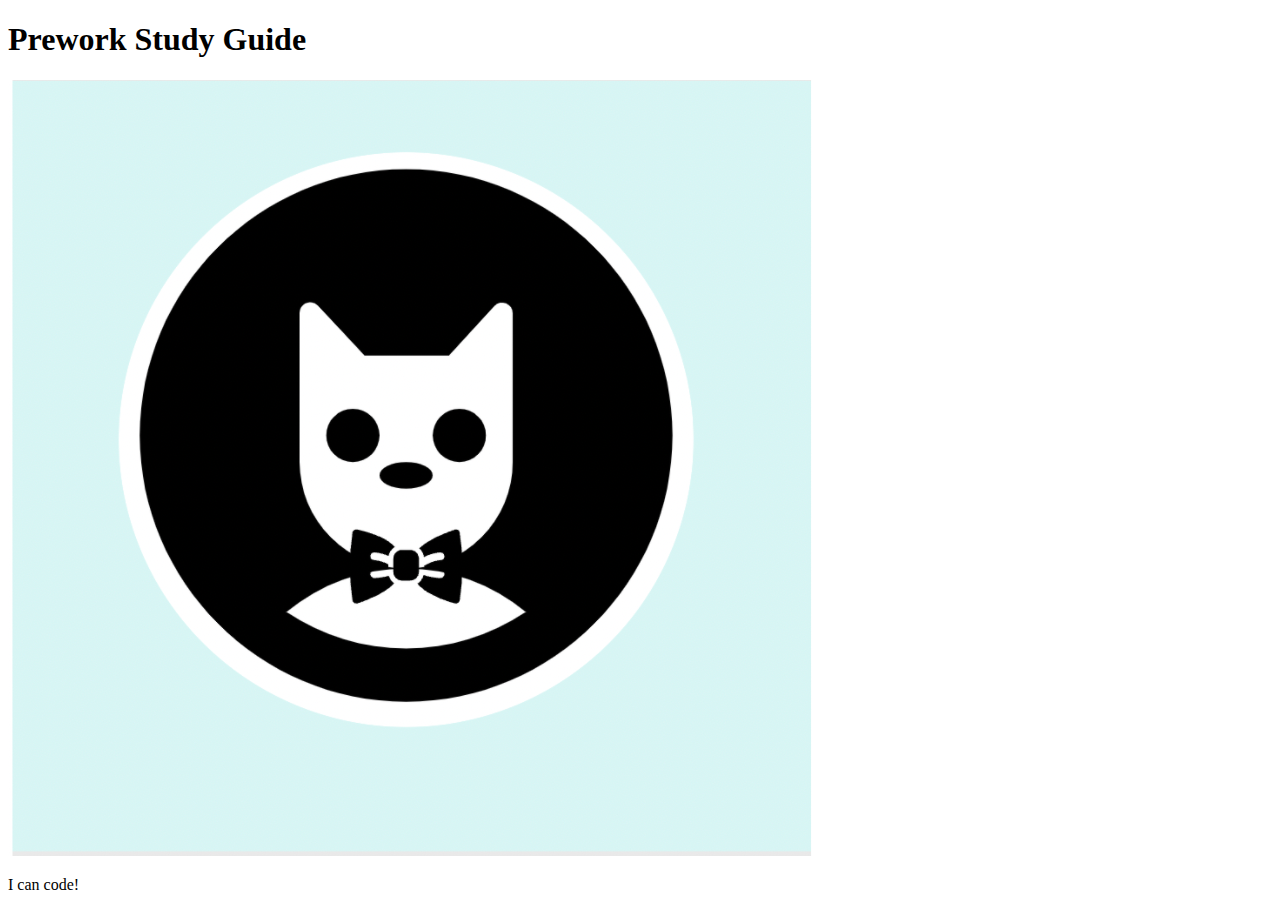
==== prework-study-guide/index.html @ 0991e539 "changed header text" ====
<!DOCTYPE html>
<html lang="en">
  <head>
    <meta charset="UTF-8" />
    <meta http-equiv="X-UA-Compatible" content="IE=edge" />
    <meta name="viewport" content="width=device-width, initial-scale=1.0" />
    <title>Prework Study Guide</title>
  </head>
  <body>
    <header id="header">
      <h1>Prework Study Guide</h1>
      <img src="./assets/bowtie-cat.png" alt="Profile image of cat wearing a bow tie." />
    </header>
    <main>
      <!-- Student code goes here -->
    </main>

    <footer>
      <p>I can code!</p>
    </footer>
  </body>
</html>
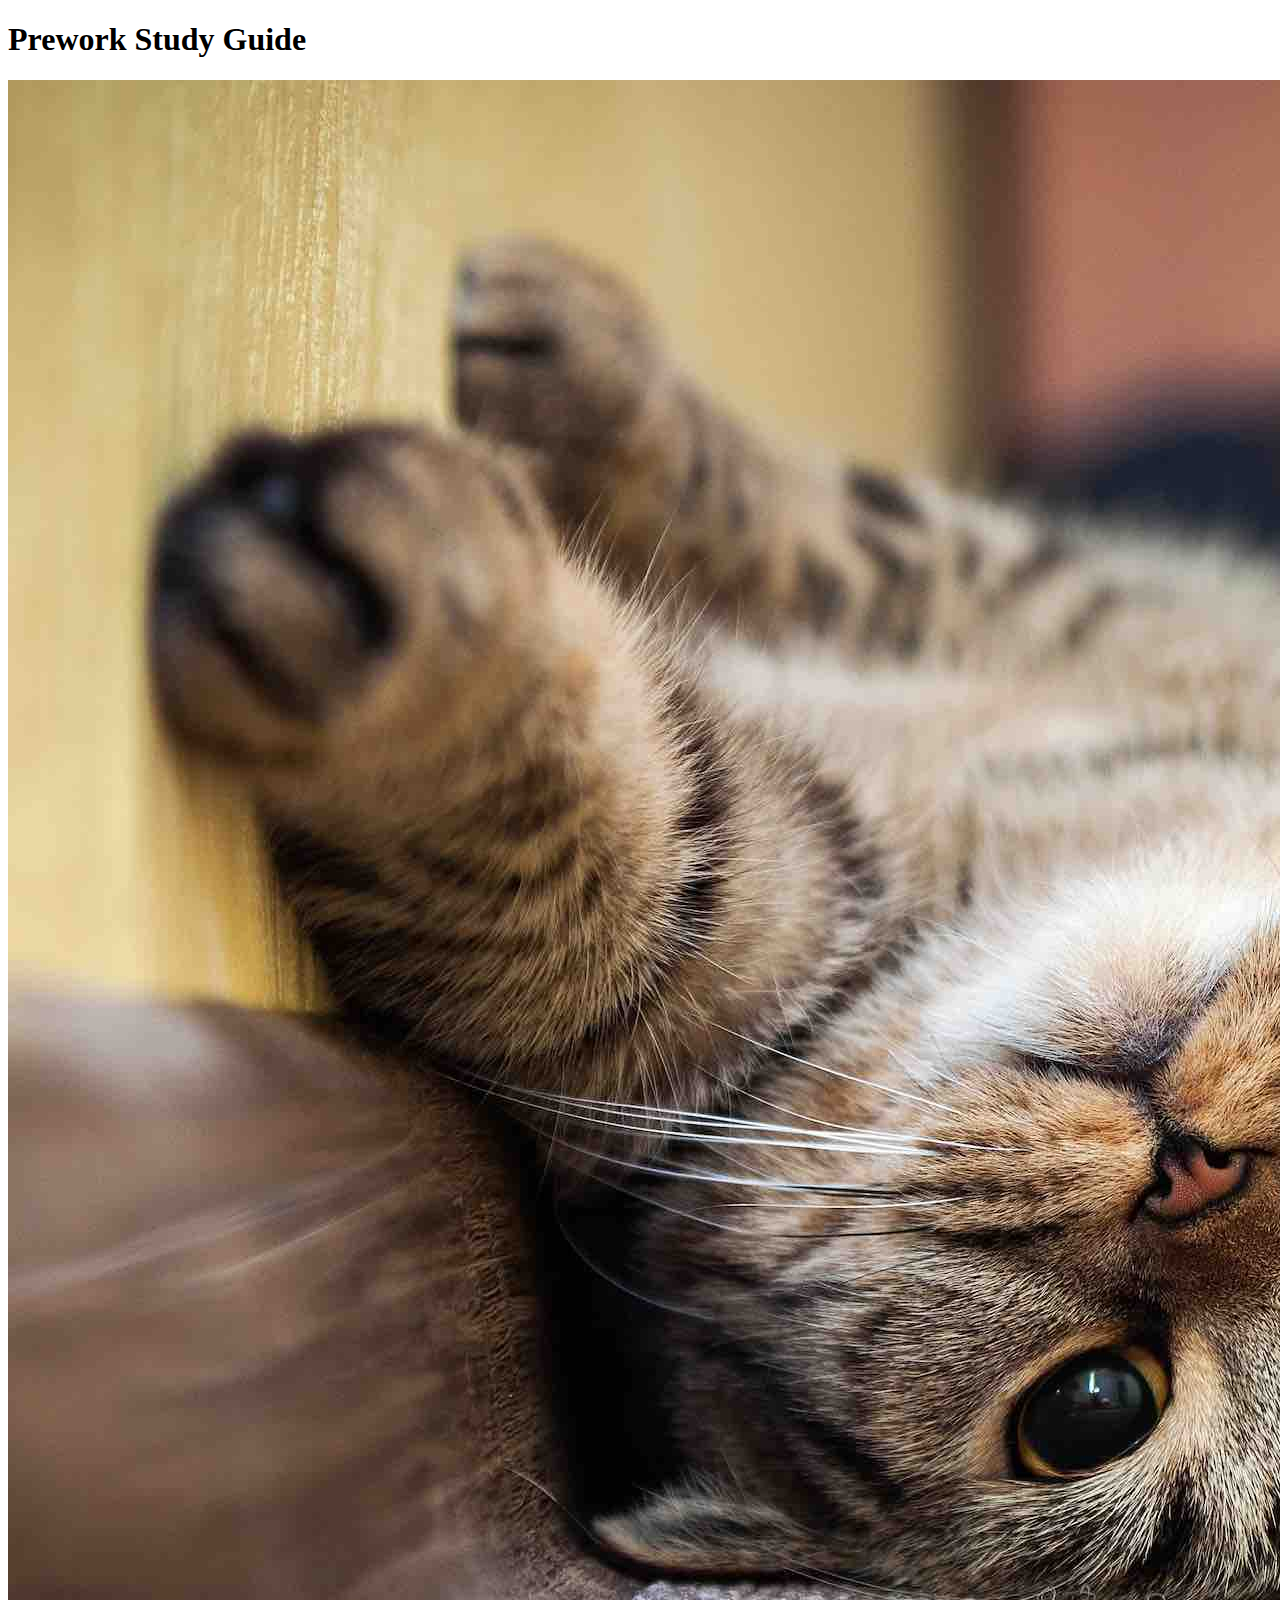
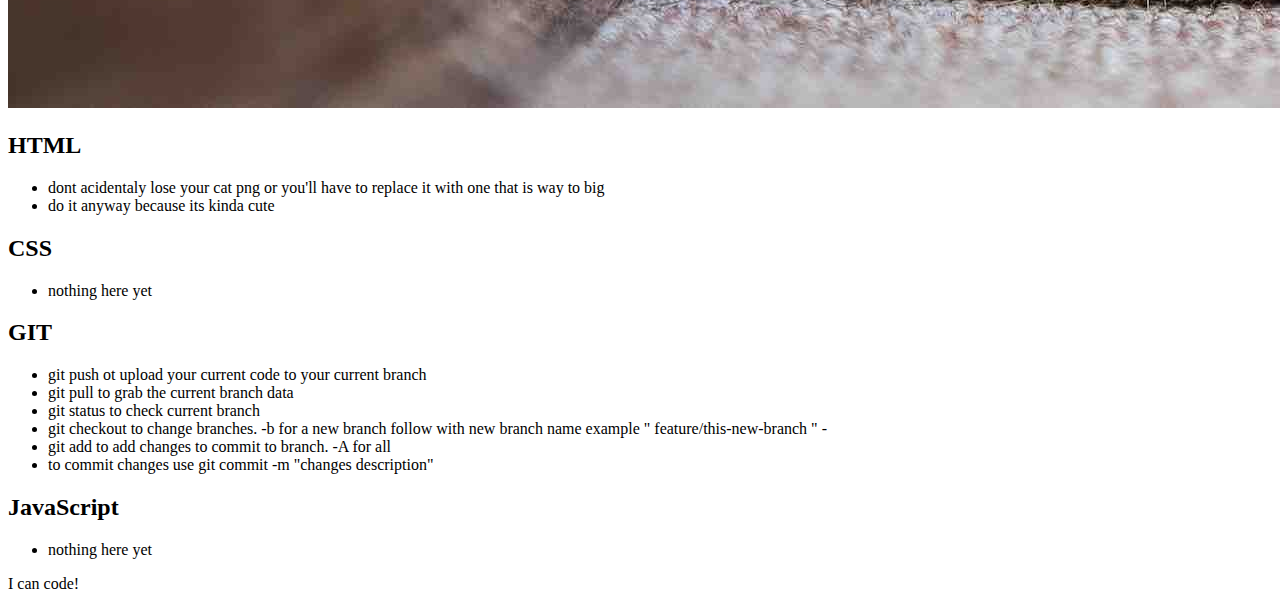
==== commit 649dd1ee: "added Sections and changed picture" ====
--- a/prework-study-guide/index.html
+++ b/prework-study-guide/index.html
@@ -9,10 +9,68 @@
   <body>
     <header id="header">
       <h1>Prework Study Guide</h1>
-      <img src="./assets/bowtie-cat.png" alt="Profile image of cat wearing a bow tie." />
+      <img src="./assets/cat.png" alt="Profile image of cat wearing a bow tie." />
     </header>
     <main>
-      <!-- Student code goes here -->
+
+      <section class="card" id="html-section">
+
+        <H2>HTML</H2>
+
+        <ul>
+
+          <li>dont acidentaly lose your cat png or you'll have to replace it with one that is way to big</li>
+          <li>do it anyway because its kinda cute</li>
+
+
+        </ul>
+
+
+
+      </section>
+   
+      <section class="card" id="css-section">
+
+        <H2>CSS</H2>
+
+        <ul>
+
+          <li>nothing here yet</li>
+
+        </ul>
+   
+      </section>
+   
+      <section class="card" id="git-section">
+
+        <H2>GIT</H2>
+
+        <ul>
+
+          <li>git push ot upload your current code to your current branch</li>
+          <li>git pull to grab the current branch data</li>
+          <li>git status to check current branch</li>
+          <li>git checkout to change branches. -b for a new branch follow with new branch name example " feature/this-new-branch " - </li>
+          <li>git add to add changes to commit to branch. -A for all</li>
+          <li>to commit changes use git commit -m "changes description" </li>
+
+        </ul>
+   
+      </section>
+   
+    
+      <section class="card" id="javascript-section">
+
+        <H2>JavaScript</H2>
+
+        <ul>
+
+          <li>nothing here yet</li>
+
+        </ul>
+   
+      </section>
+      
     </main>
 
     <footer>
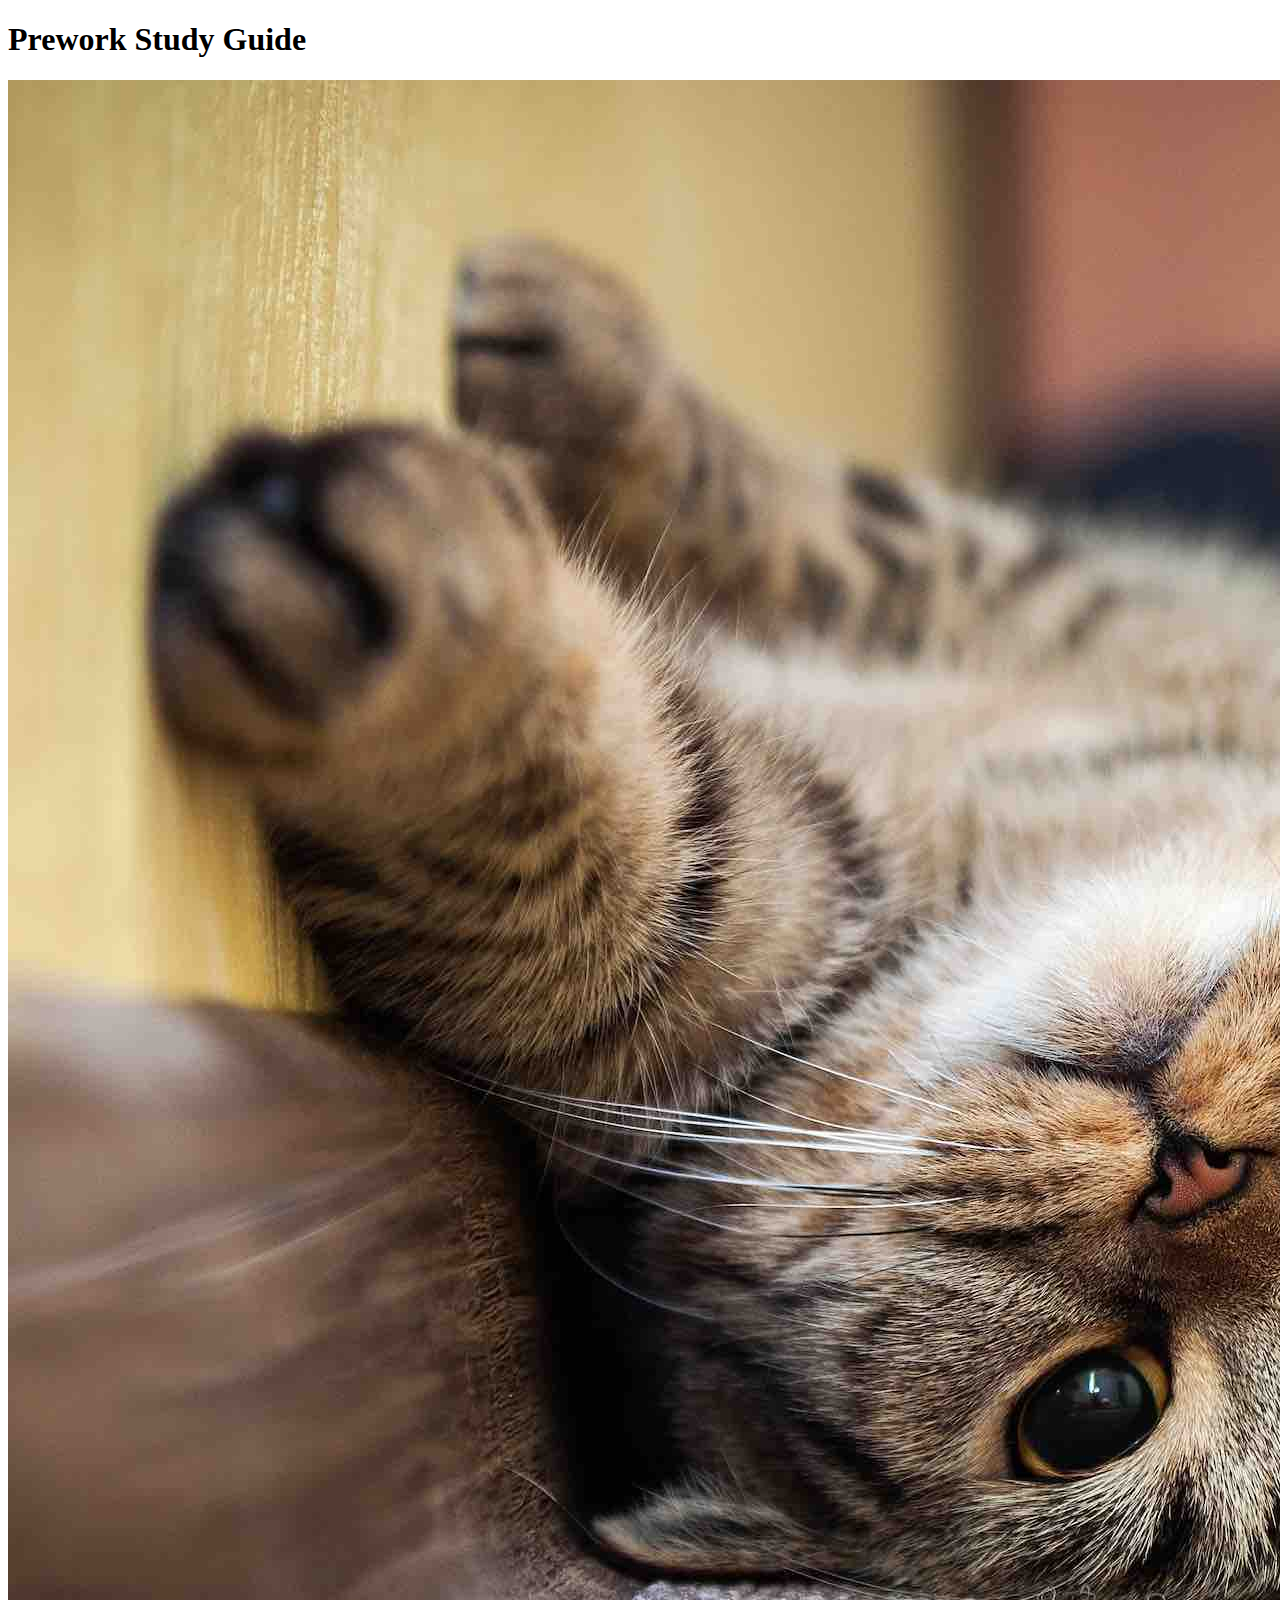
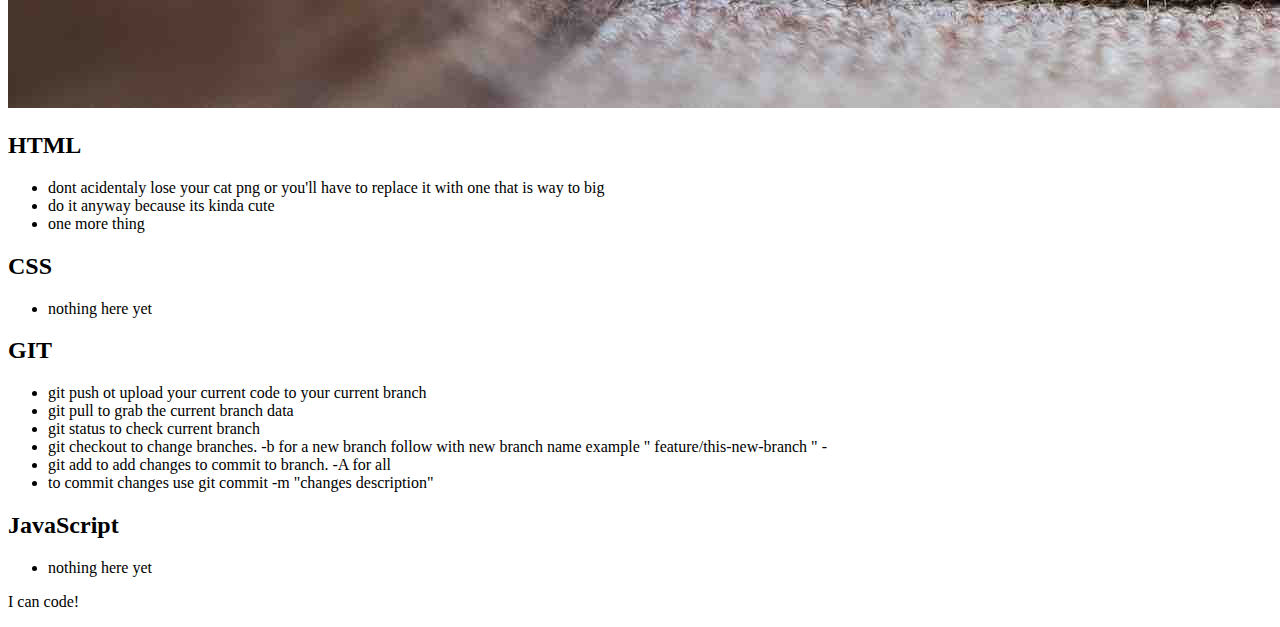
==== commit 6f00979c: "added a thing" ====
--- a/prework-study-guide/index.html
+++ b/prework-study-guide/index.html
@@ -21,6 +21,7 @@
 
           <li>dont acidentaly lose your cat png or you'll have to replace it with one that is way to big</li>
           <li>do it anyway because its kinda cute</li>
+          <li>one more thing</li>
 
 
         </ul>
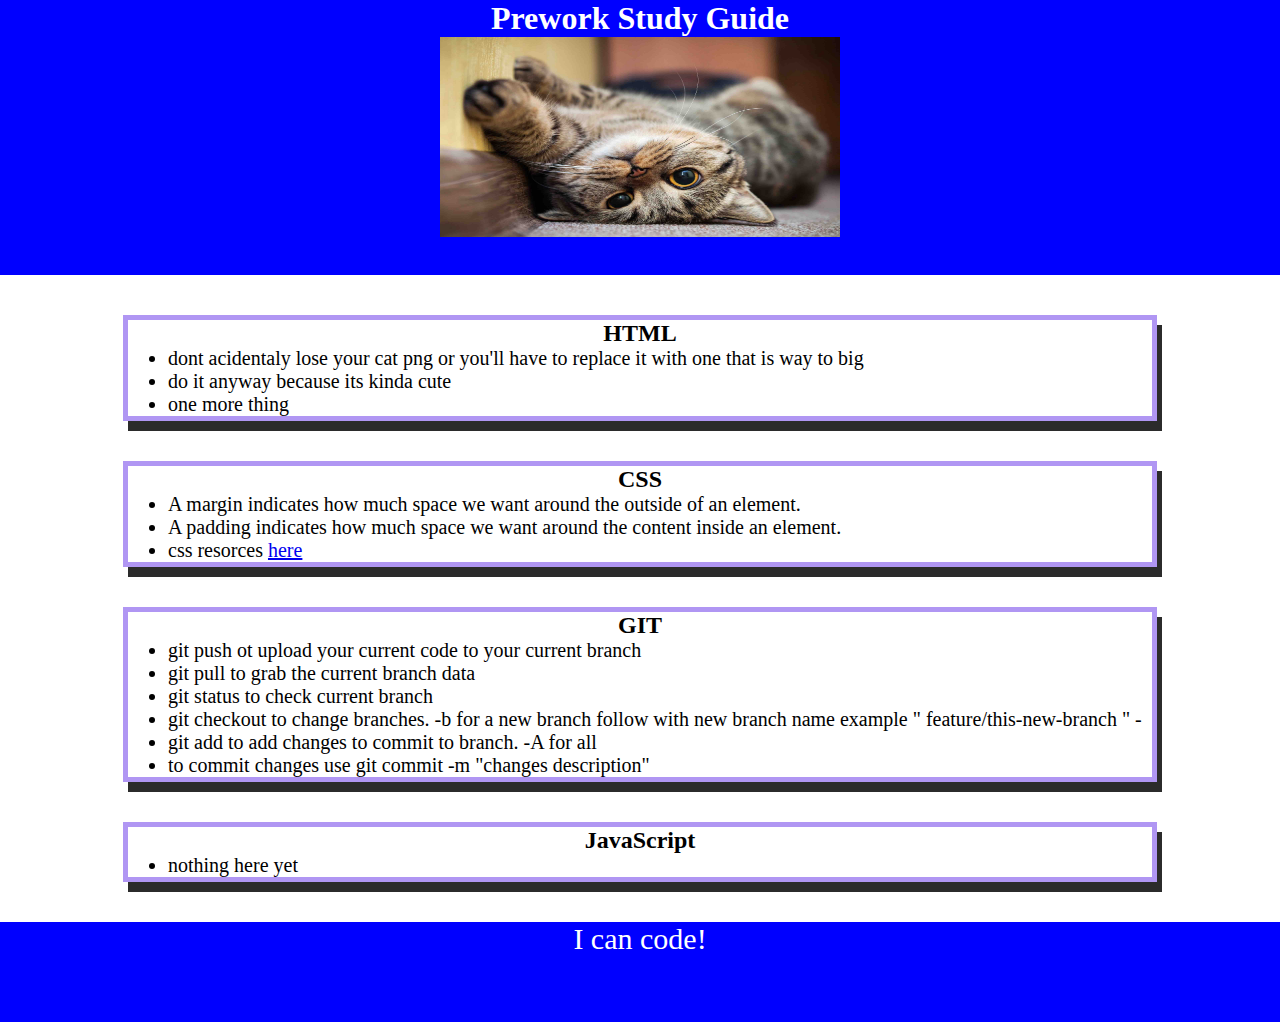
==== commit 75ba3117: "added css to prodject" ====
--- a/prework-study-guide/index.html
+++ b/prework-study-guide/index.html
@@ -1,6 +1,8 @@
 <!DOCTYPE html>
 <html lang="en">
   <head>
+    <link rel="stylesheet" href="./assets/style.css">
+    
     <meta charset="UTF-8" />
     <meta http-equiv="X-UA-Compatible" content="IE=edge" />
     <meta name="viewport" content="width=device-width, initial-scale=1.0" />
@@ -36,7 +38,9 @@
 
         <ul>
 
-          <li>nothing here yet</li>
+          <li>A margin indicates how much space we want around the outside of an element.</li>
+          <li>A padding indicates how much space we want around the content inside an element.</li>
+          <li>css resorces <a href="https://developer.mozilla.org/en-US/docs/Web/CSS">here</a></li>
 
         </ul>
    
--- a/prework-study-guide/assets/style.css
+++ b/prework-study-guide/assets/style.css
@@ -0,0 +1,50 @@
+* {
+    margin: 0;
+    padding: 0;
+}
+
+header {
+    width: 100%;
+    height: 275px;
+    background-color: blue;
+    color: white;
+}
+
+footer {
+    width: 100%;
+    height: 100px;
+    background-color: blue;
+    color: white;
+}
+
+
+
+h1,h2 {
+    text-align: center;
+}
+
+img {
+    display: block;
+    height: 200px;
+    width: 400px;
+    margin-left: auto;
+    margin-right: auto;
+}
+
+ul {
+    padding-left: 40px;
+    font-size: 20px;
+}
+
+p {
+    text-align: center;
+    font-size: 30px;
+  }
+
+.card {
+    width: 80%;
+    margin: 40px auto;
+    border: 5px solid #4304e26b ;
+    box-shadow: 5px 10px #2b2b2b;
+  }
+  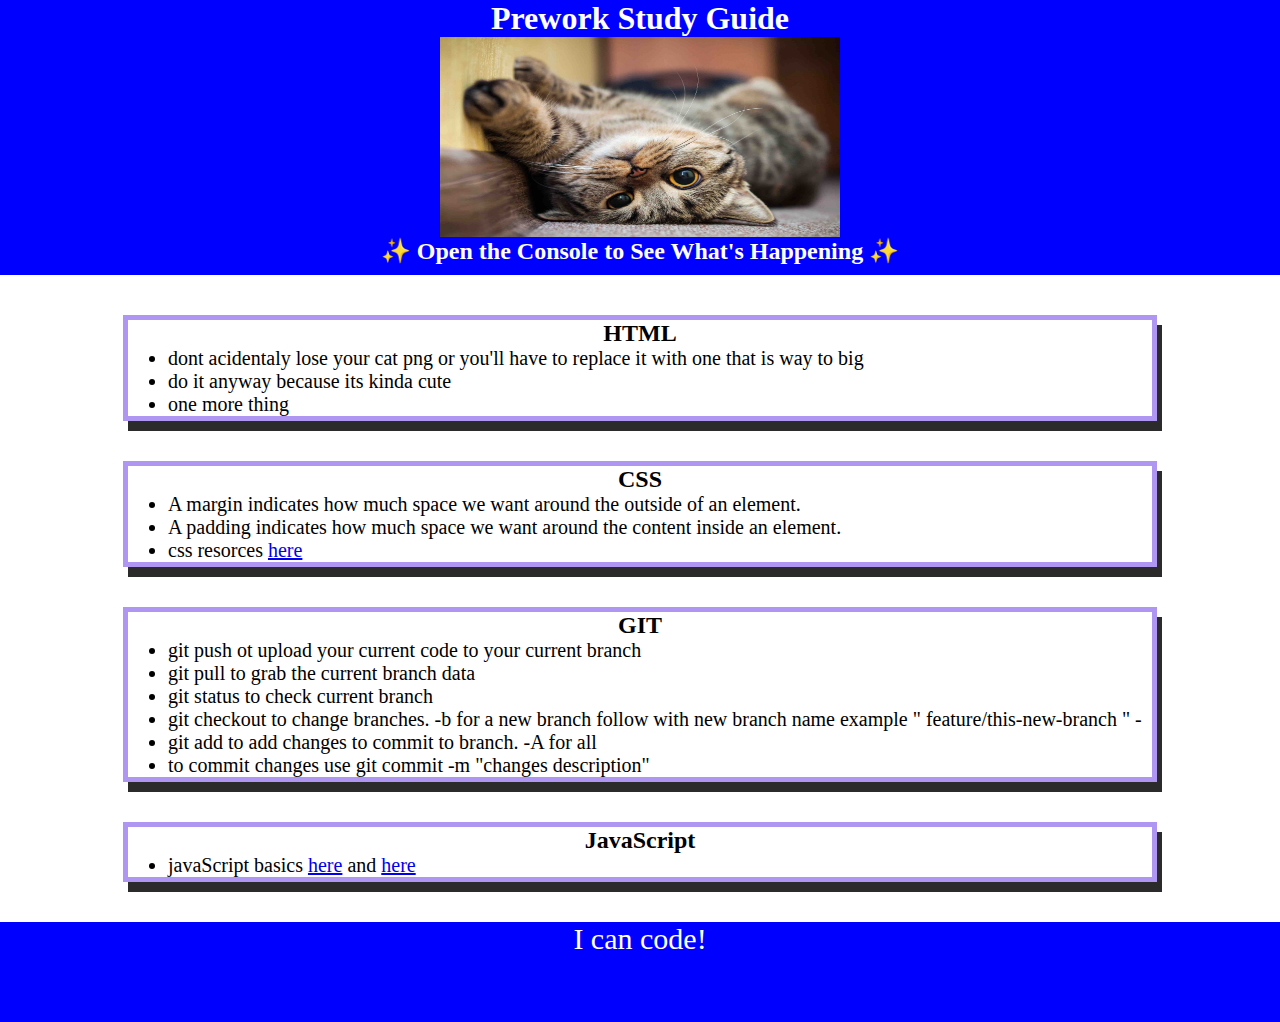
==== commit 88a93a55: "added some cheeky JavaScript" ====
--- a/prework-study-guide/index.html
+++ b/prework-study-guide/index.html
@@ -12,6 +12,8 @@
     <header id="header">
       <h1>Prework Study Guide</h1>
       <img src="./assets/cat.png" alt="Profile image of cat wearing a bow tie." />
+      <h2>✨ Open the Console to See What's Happening ✨</h2>
+
     </header>
     <main>
 
@@ -70,7 +72,7 @@
 
         <ul>
 
-          <li>nothing here yet</li>
+          <li>javaScript basics <a href="https://developer.mozilla.org/en-US/docs/Web/JavaScript/Guide/Grammar_and_types#variables">here</a> and  <a href="https://developer.mozilla.org/en-US/docs/Web/JavaScript/Data_structures">here</a></li>
 
         </ul>
    
@@ -81,5 +83,8 @@
     <footer>
       <p>I can code!</p>
     </footer>
+
+    <script src="./assets/script.js"></script>
+  
   </body>
 </html>
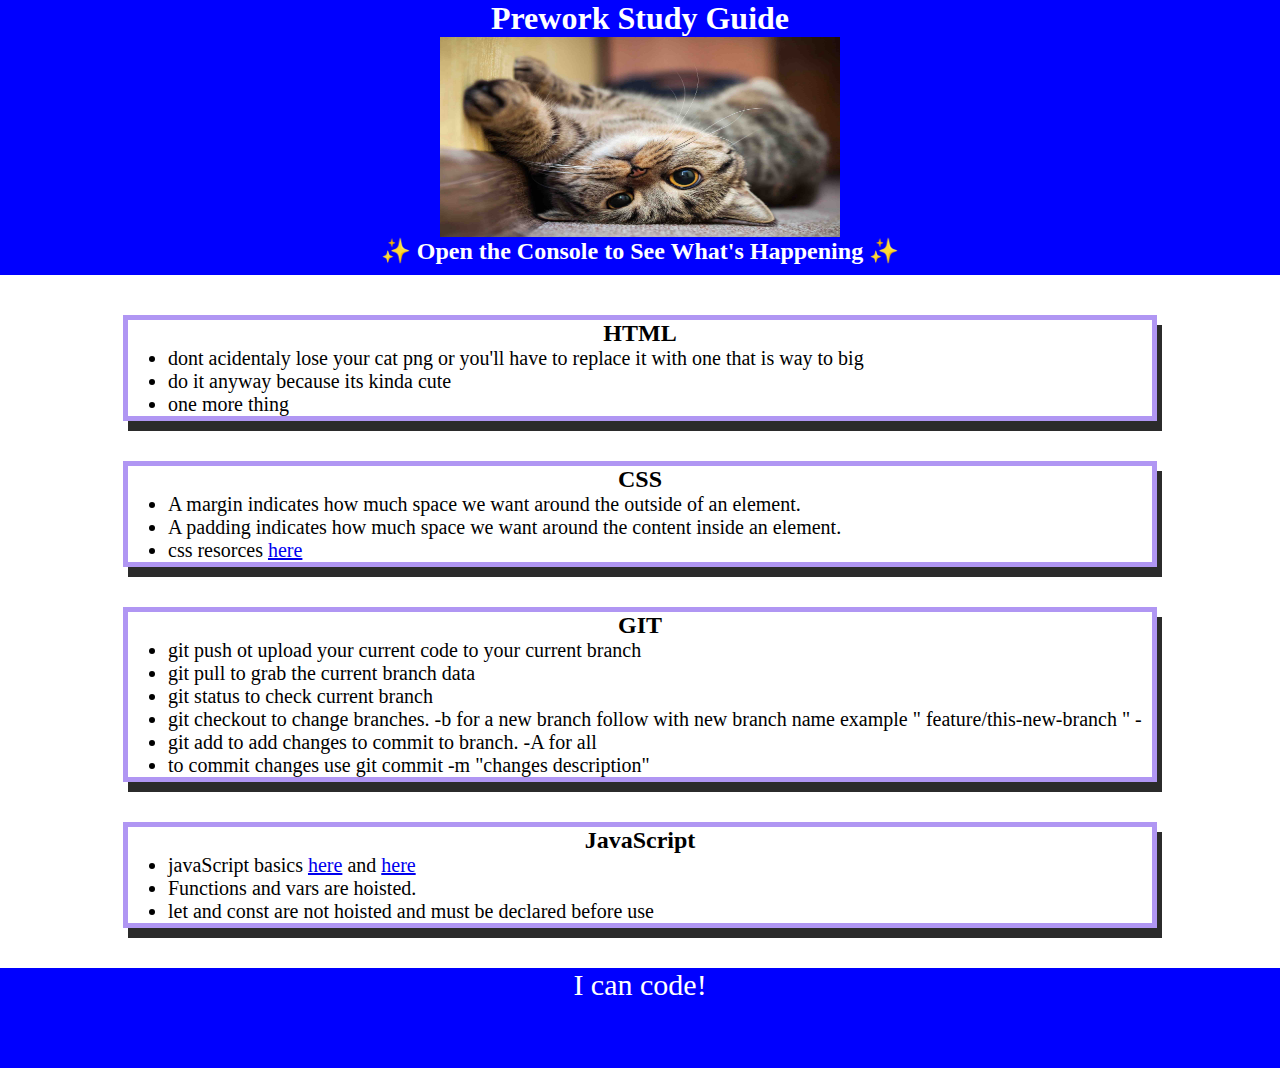
==== commit 32fd344b: "added more pointless but fun JavaScript" ====
--- a/prework-study-guide/index.html
+++ b/prework-study-guide/index.html
@@ -73,7 +73,8 @@
         <ul>
 
           <li>javaScript basics <a href="https://developer.mozilla.org/en-US/docs/Web/JavaScript/Guide/Grammar_and_types#variables">here</a> and  <a href="https://developer.mozilla.org/en-US/docs/Web/JavaScript/Data_structures">here</a></li>
-
+          <li>Functions and vars are hoisted.</li>
+          <li>let and const are not hoisted and must be declared before use</li>
         </ul>
    
       </section>
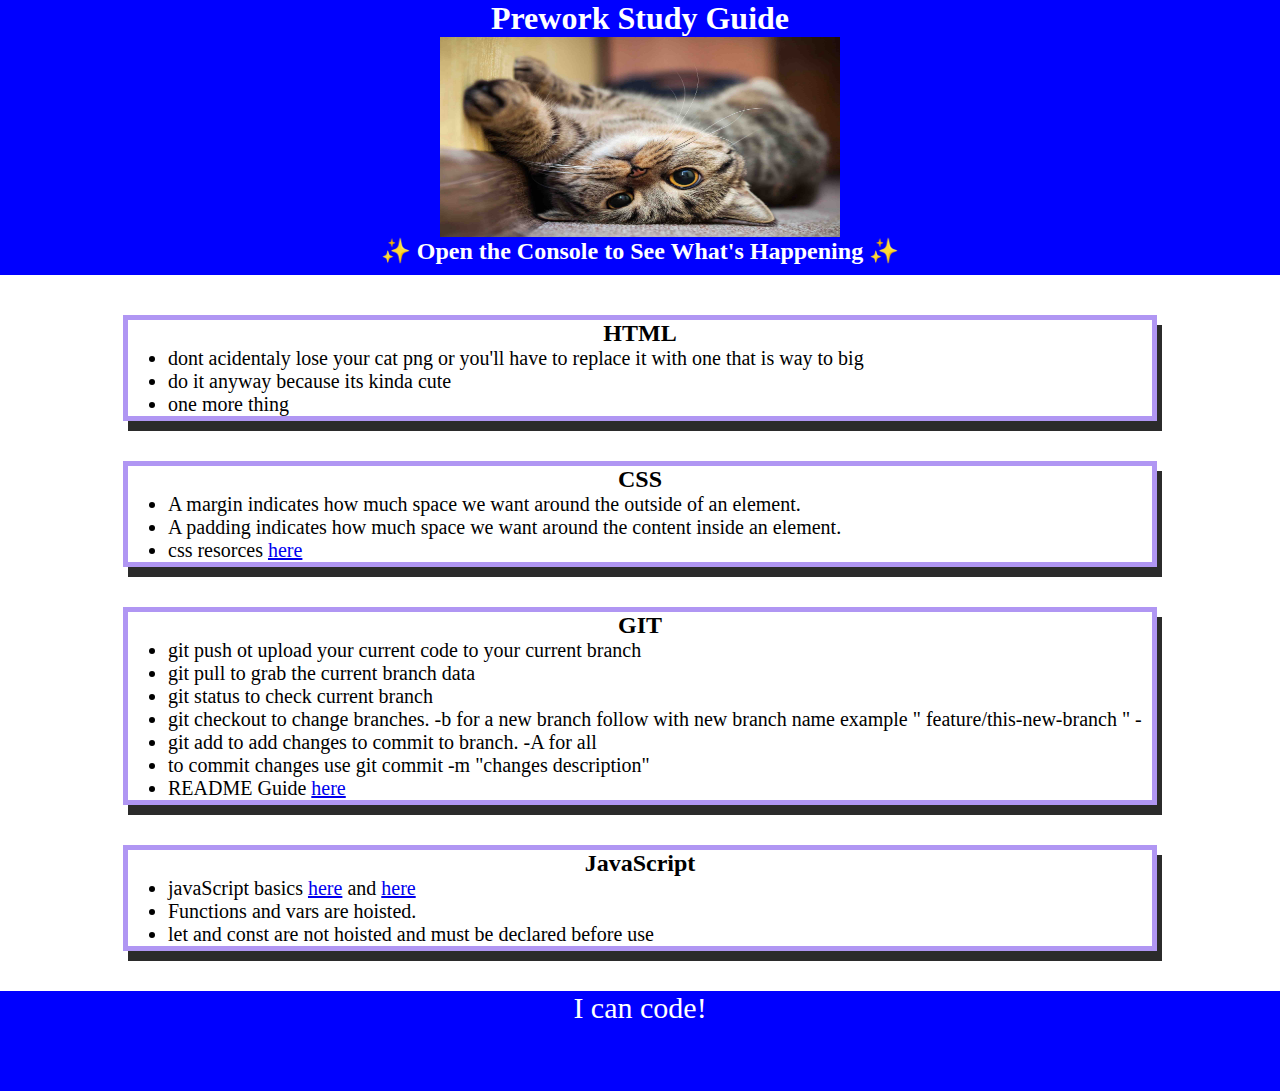
==== commit ddccaf6b: "added text to README file" ====
--- a/prework-study-guide/index.html
+++ b/prework-study-guide/index.html
@@ -60,6 +60,7 @@
           <li>git checkout to change branches. -b for a new branch follow with new branch name example " feature/this-new-branch " - </li>
           <li>git add to add changes to commit to branch. -A for all</li>
           <li>to commit changes use git commit -m "changes description" </li>
+          <li>README Guide <a href="https://coding-boot-camp.github.io/full-stack/github/professional-readme-guide">here</a></li>
 
         </ul>
    
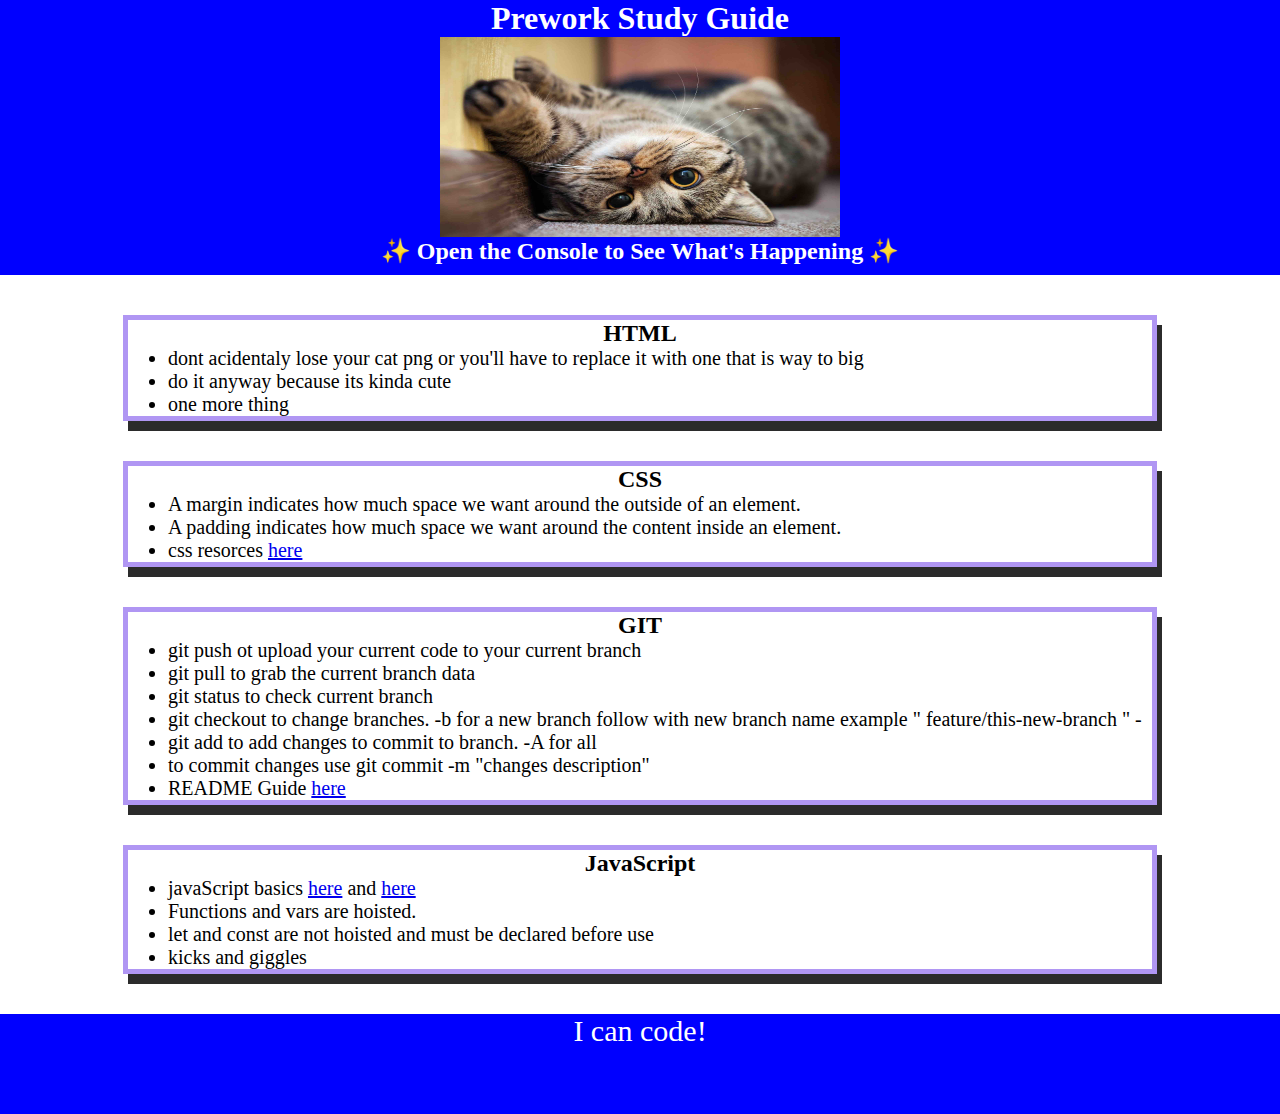
==== commit 9f007168: "kicks and giggles" ====
--- a/prework-study-guide/index.html
+++ b/prework-study-guide/index.html
@@ -76,6 +76,7 @@
           <li>javaScript basics <a href="https://developer.mozilla.org/en-US/docs/Web/JavaScript/Guide/Grammar_and_types#variables">here</a> and  <a href="https://developer.mozilla.org/en-US/docs/Web/JavaScript/Data_structures">here</a></li>
           <li>Functions and vars are hoisted.</li>
           <li>let and const are not hoisted and must be declared before use</li>
+          <li>kicks and giggles</li>
         </ul>
    
       </section>
